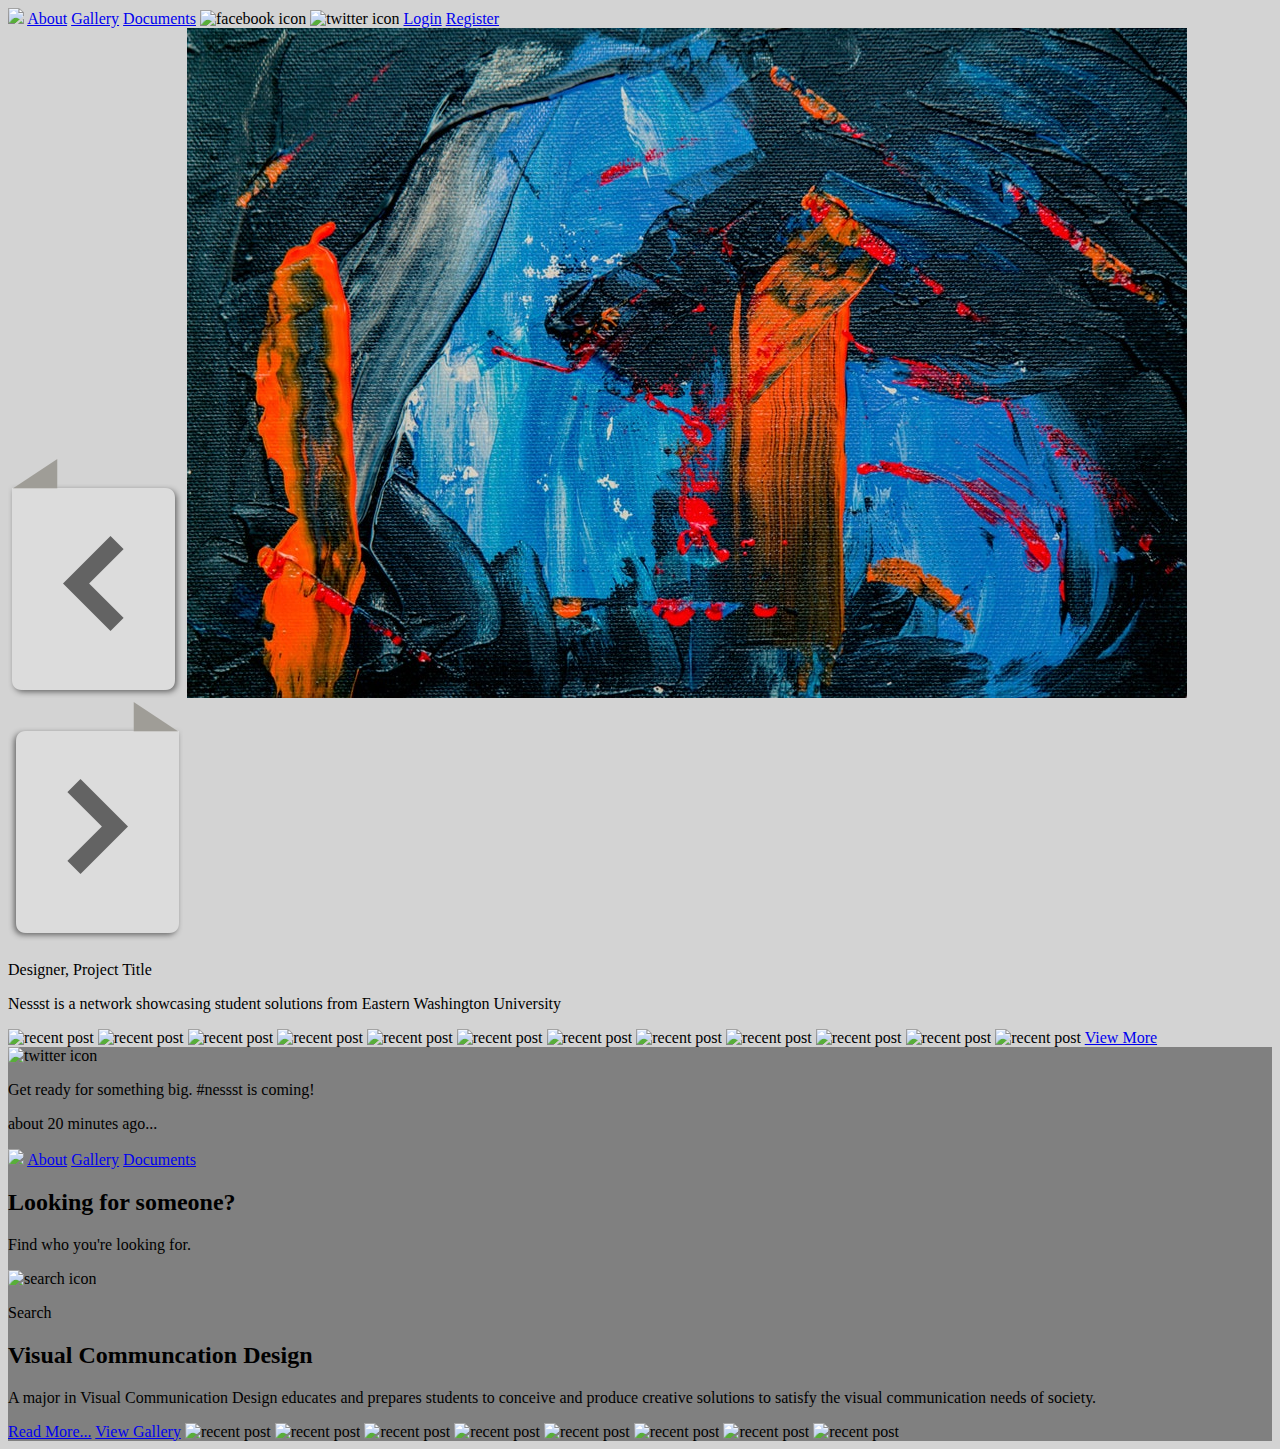
==== index.html @ 0b08597b "basics, just started css" ====
<!DOCTYPE html>
<html lang="en">
<head>
    <meta charset="UTF-8">
    <title>Nesst</title>
    <link rel="stylesheet" href="css/main.css">
</head>
<body>
    <nav>
        <img src="assets/logo.png">
        <a href="#">About</a>
        <a href="#">Gallery</a>
        <a href="#">Documents</a>
        <img src="assets/icons/facebook.png" alt="facebook icon">
        <img src="assets/icons/twitter.png" alt="twitter icon">
        <a href="#">Login</a>
        <a href="#">Register</a>
    </nav>
    <main>
        <img src="assets/arrows/left-arrow.png" alt="left arrow">
        <img src="assets/abstract-artwork.jpeg" alt="featured project slider">
        <img src="assets/arrows/right-arrow.png" alt="right arrow">
        <p>Designer, Project Title</p>
        <p>Nessst is a network showcasing student solutions from Eastern Washington University</p>
        <img src="#" alt="recent post">
        <img src="#" alt="recent post">
        <img src="#" alt="recent post">
        <img src="#" alt="recent post">
        <img src="#" alt="recent post">
        <img src="#" alt="recent post">
        <img src="#" alt="recent post">
        <img src="#" alt="recent post">
        <img src="#" alt="recent post">
        <img src="#" alt="recent post">
        <img src="#" alt="recent post">
        <img src="#" alt="recent post">
        <a href="#"> View More</a>
    </main>
    <footer>
        <img src="assets/icons/twitter.png" alt="twitter icon">
        <p>Get ready for something big. #nessst is coming!</p>
        <p>about 20 minutes ago...</p>
        <img src="assets/logo.png">
        <a href="#">About</a>
        <a href="#">Gallery</a>
        <a href="#">Documents</a>
        <h2>Looking for someone?</h2>
        <p>Find who you're looking for.</p>
        <img src="#" alt="search icon">
        <p>Search</p>
        <h2>Visual Communcation Design</h2>
        <p>A major in Visual Communication Design educates and prepares students to conceive and produce creative solutions to satisfy the visual communication needs of society.</p>
        <a href="#">Read More...</a>
        <a href="#"> View Gallery</a>
        <img src="#" alt="recent post">
        <img src="#" alt="recent post">
        <img src="#" alt="recent post">
        <img src="#" alt="recent post">
        <img src="#" alt="recent post">
        <img src="#" alt="recent post">
        <img src="#" alt="recent post">
        <img src="#" alt="recent post">
    </footer>
</body>
</html>
---- css/main.css ----
body {
    background-color: lightgrey;
}
footer {
    background-color: grey;
}
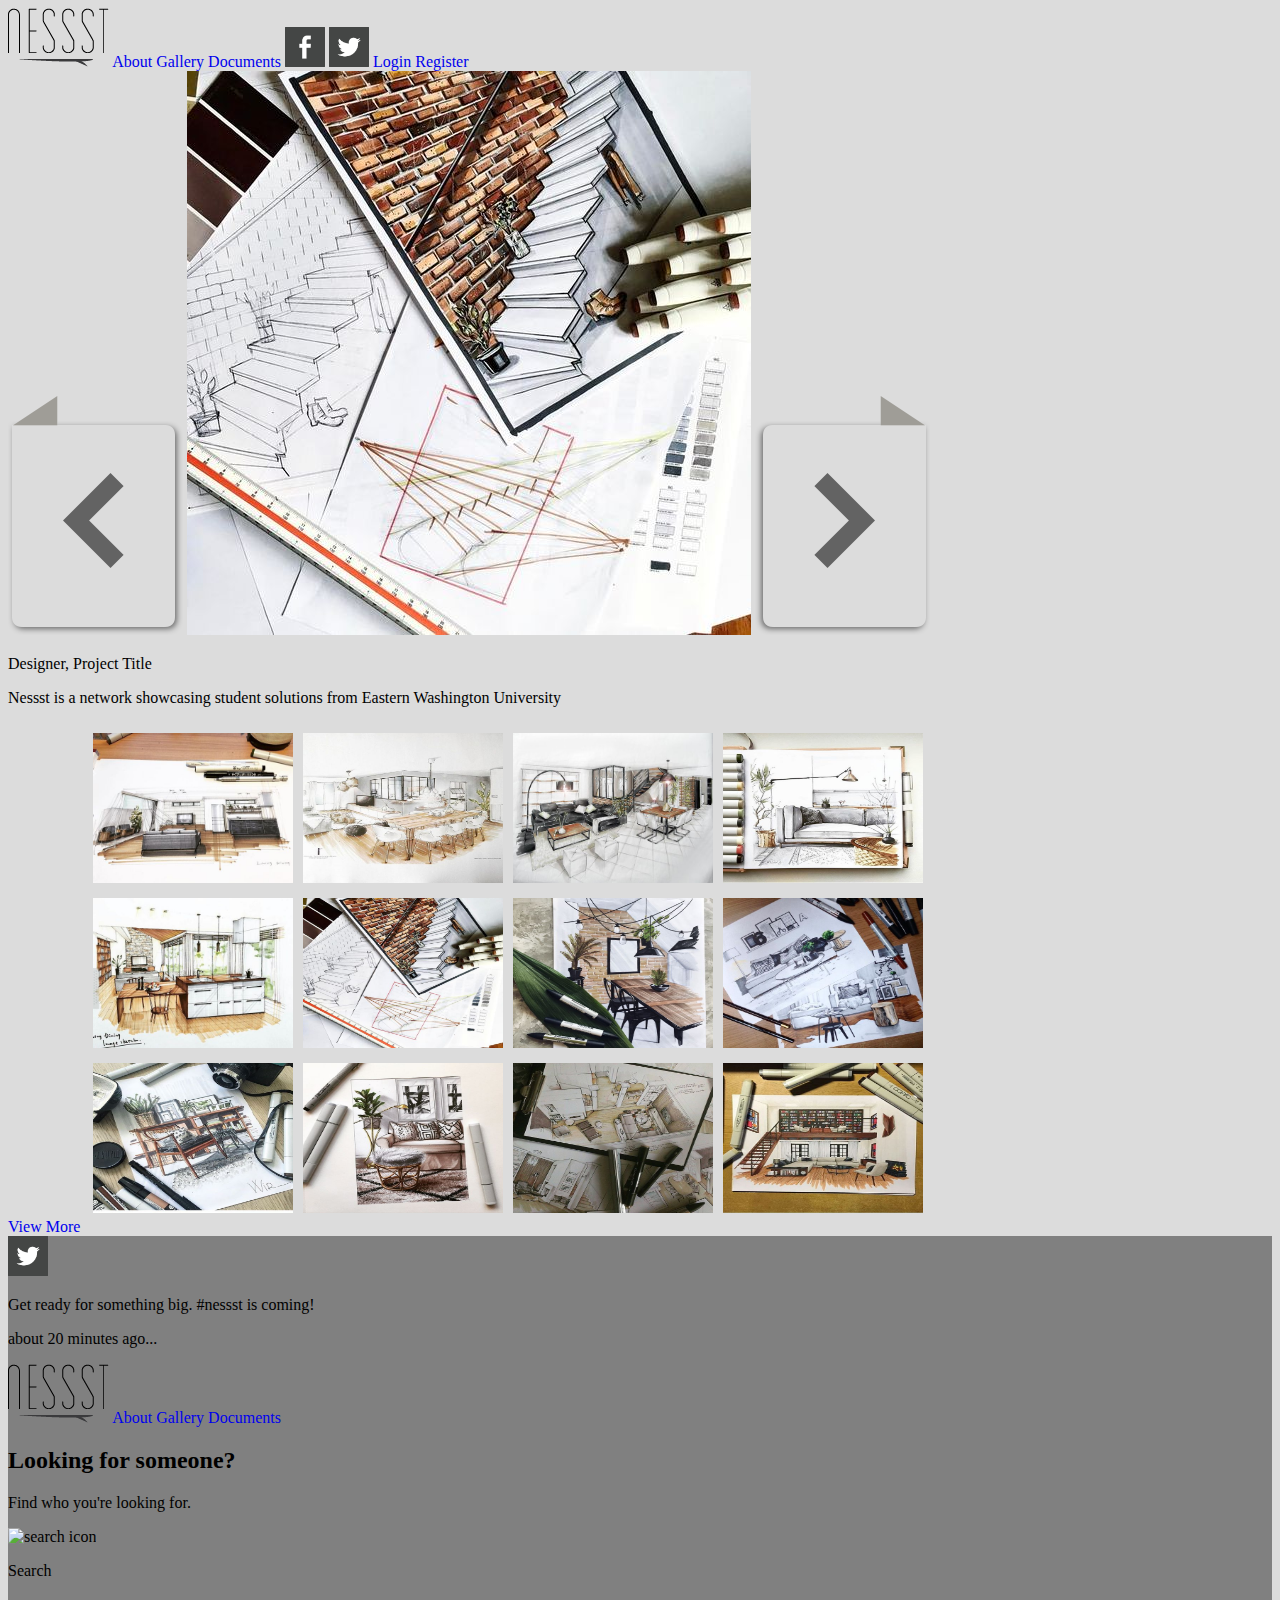
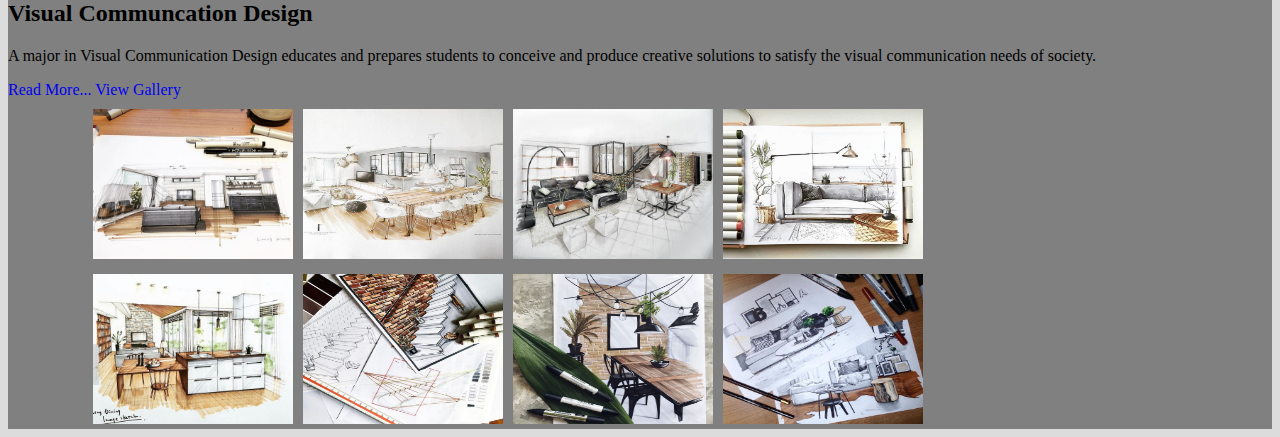
==== commit 7a32fd4c: "moved to thumbdrive, focused on flexbox images" ====
--- a/index.html
+++ b/index.html
@@ -11,33 +11,37 @@
         <a href="#">About</a>
         <a href="#">Gallery</a>
         <a href="#">Documents</a>
-        <img src="assets/icons/facebook.png" alt="facebook icon">
-        <img src="assets/icons/twitter.png" alt="twitter icon">
+        <img class="social" src="assets/icons/facebook.png" alt="facebook icon">
+        <img class="social" src="assets/icons/twitter.png" alt="twitter icon">
         <a href="#">Login</a>
         <a href="#">Register</a>
     </nav>
     <main>
         <img src="assets/arrows/left-arrow.png" alt="left arrow">
-        <img src="assets/abstract-artwork.jpeg" alt="featured project slider">
+        <!-- <div class="slider"> -->
+            <img src="assets/as6.jpg" alt="featured project slider">
+        <!-- </div> -->
         <img src="assets/arrows/right-arrow.png" alt="right arrow">
         <p>Designer, Project Title</p>
         <p>Nessst is a network showcasing student solutions from Eastern Washington University</p>
-        <img src="#" alt="recent post">
-        <img src="#" alt="recent post">
-        <img src="#" alt="recent post">
-        <img src="#" alt="recent post">
-        <img src="#" alt="recent post">
-        <img src="#" alt="recent post">
-        <img src="#" alt="recent post">
-        <img src="#" alt="recent post">
-        <img src="#" alt="recent post">
-        <img src="#" alt="recent post">
-        <img src="#" alt="recent post">
-        <img src="#" alt="recent post">
+        <div class="flex-container">
+            <img class="sketches" src="assets/as1.jpg" alt="recent post">
+            <img class="sketches" src="assets/as2.jpg" alt="recent post">
+            <img class="sketches" src="assets/as3.jpg" alt="recent post">
+            <img class="sketches" src="assets/as4.jpg" alt="recent post">
+            <img class="sketches" src="assets/as5.jpg" alt="recent post">
+            <img class="sketches" src="assets/as6.jpg" alt="recent post">
+            <img class="sketches" src="assets/as7.jpg" alt="recent post">
+            <img class="sketches" src="assets/as8.jpg" alt="recent post">
+            <img class="sketches" src="assets/as9.jpg" alt="recent post">
+            <img class="sketches" src="assets/as10.jpg" alt="recent post">
+            <img class="sketches" src="assets/as11.jpg" alt="recent post">
+            <img class="sketches" src="assets/as12.jpg" alt="recent post">
+        </div>
         <a href="#"> View More</a>
     </main>
     <footer>
-        <img src="assets/icons/twitter.png" alt="twitter icon">
+        <img class="social" src="assets/icons/twitter.png" alt="twitter icon">
         <p>Get ready for something big. #nessst is coming!</p>
         <p>about 20 minutes ago...</p>
         <img src="assets/logo.png">
@@ -52,14 +56,16 @@
         <p>A major in Visual Communication Design educates and prepares students to conceive and produce creative solutions to satisfy the visual communication needs of society.</p>
         <a href="#">Read More...</a>
         <a href="#"> View Gallery</a>
-        <img src="#" alt="recent post">
-        <img src="#" alt="recent post">
-        <img src="#" alt="recent post">
-        <img src="#" alt="recent post">
-        <img src="#" alt="recent post">
-        <img src="#" alt="recent post">
-        <img src="#" alt="recent post">
-        <img src="#" alt="recent post">
+        <div class="flex-container">
+        <img class="sketches" src="assets/as1.jpg" alt="recent post">
+        <img class="sketches" src="assets/as2.jpg" alt="recent post">
+        <img class="sketches" src="assets/as3.jpg" alt="recent post">
+        <img class="sketches" src="assets/as4.jpg" alt="recent post">
+        <img class="sketches" src="assets/as5.jpg" alt="recent post">
+        <img class="sketches" src="assets/as6.jpg" alt="recent post">
+        <img class="sketches" src="assets/as7.jpg" alt="recent post">
+        <img class="sketches" src="assets/as8.jpg" alt="recent post">
+        </div>
     </footer>
 </body>
 </html>--- a/css/main.css
+++ b/css/main.css
@@ -1,5 +1,44 @@
+.social {
+	height: 40px;
+}
 body {
-    background-color: lightgrey;
+    background-color: gainsboro;
+}
+a {
+	text-decoration: none;
+}
+ main {
+	margin: auto;
+ }
+ /* .slider {
+	display: block;
+	margin-left: auto;
+    margin-right: auto;
+	width: 30%;
+	background: white;
+ } */
+
+.flex-container {
+	width: 1000px;
+	padding: 0;
+	margin: 0;
+	display: flex;
+	flex-flow: row wrap;
+	justify-content: center;
+} 
+.sketches {
+	padding: 5px;
+	width: 200px;
+	height: 150px;
+	margin-top: 5px;
+}
+
+.button {
+	background: url('https://github.com/klopez10/web_1_project_2/blob/master/assets/textures/az_subtle.png?raw=true');
+	padding: 5px 70px;
+	background-color: gainsboro;
+	background-blend-mode: multiply;
+	color: white;
 }
 footer {
     background-color: grey;
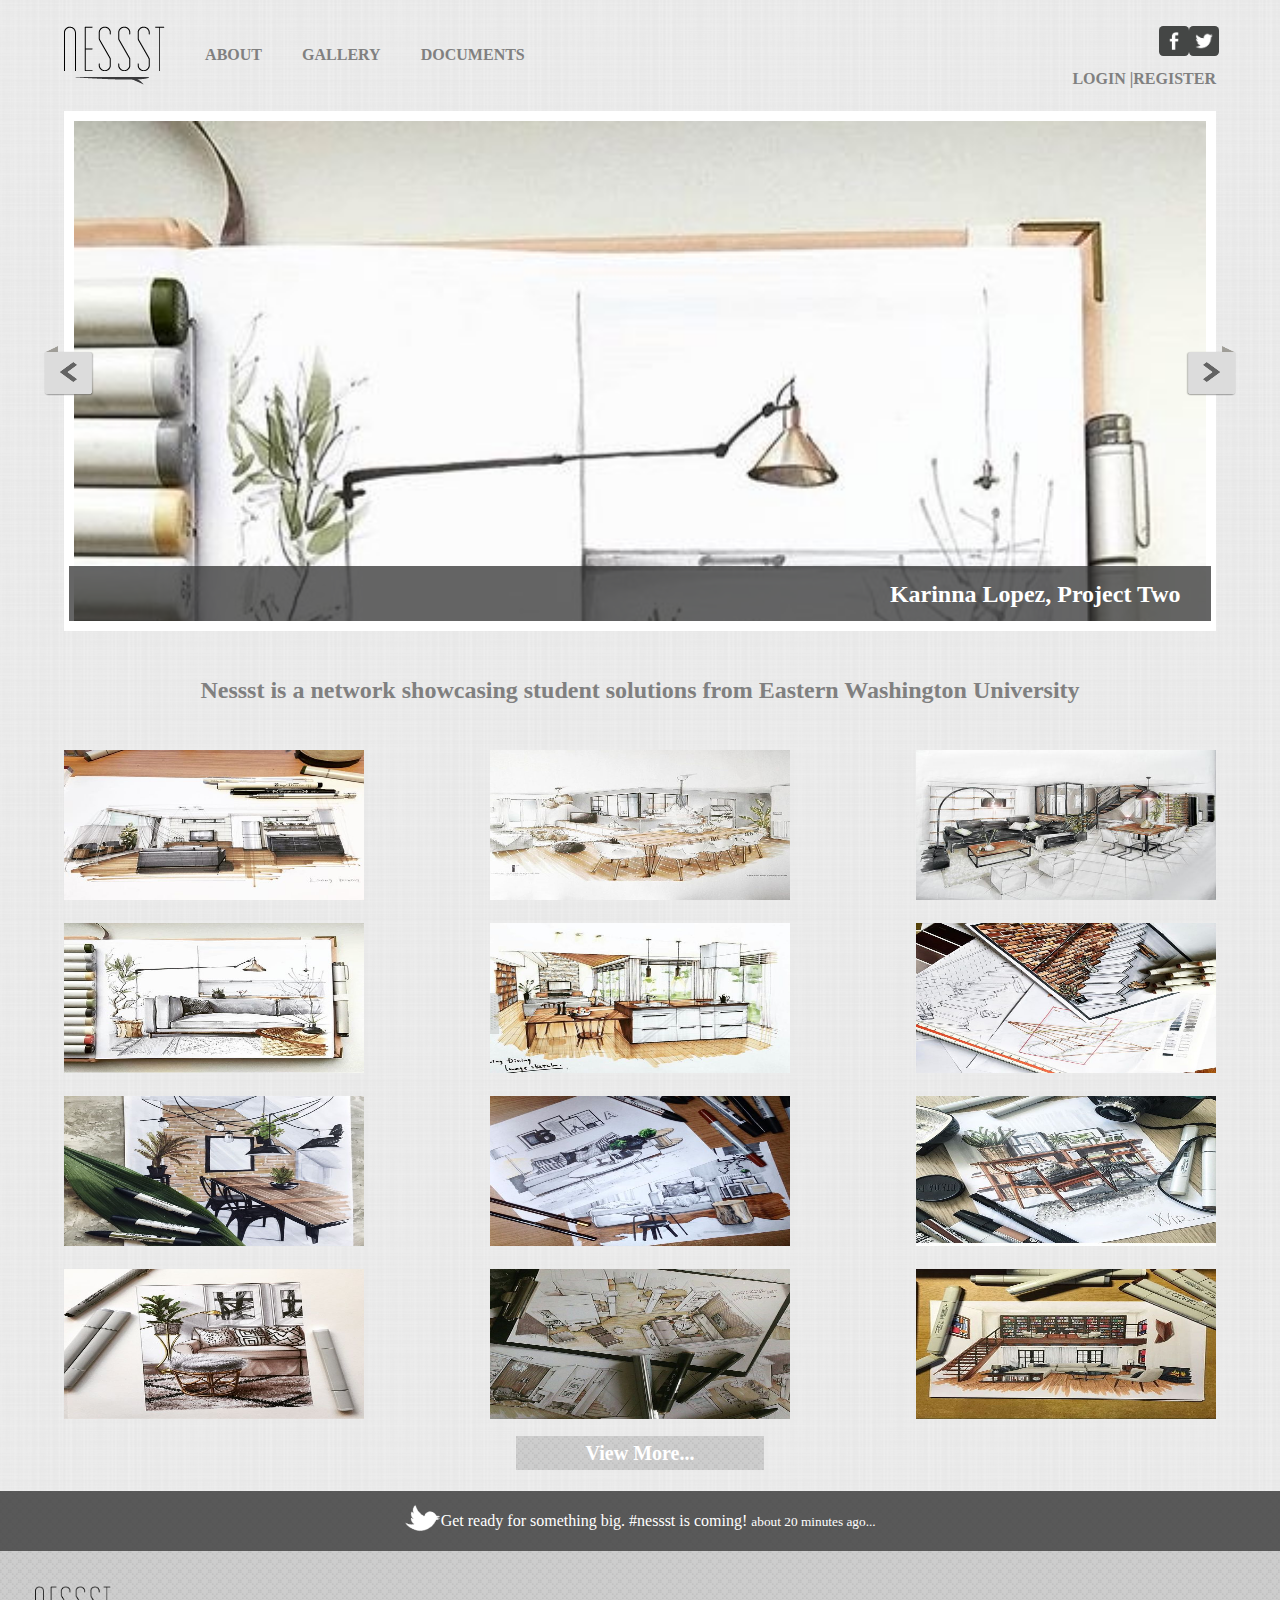
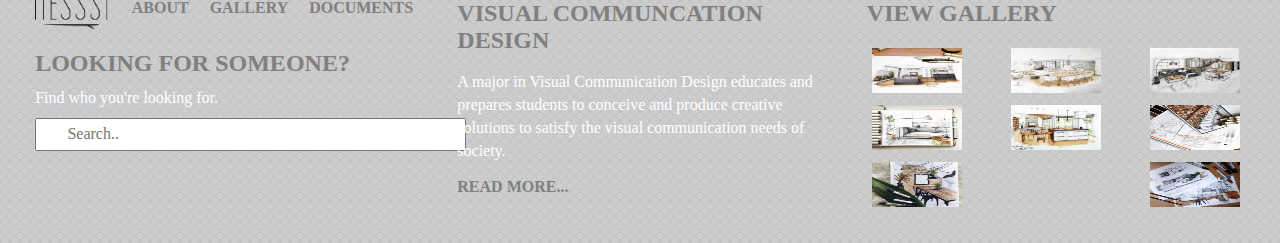
==== commit c050d3a3: "completed" ====
--- a/index.html
+++ b/index.html
@@ -6,66 +6,90 @@
     <link rel="stylesheet" href="css/main.css">
 </head>
 <body>
-    <nav>
-        <img src="assets/logo.png">
-        <a href="#">About</a>
-        <a href="#">Gallery</a>
-        <a href="#">Documents</a>
-        <img class="social" src="assets/icons/facebook.png" alt="facebook icon">
-        <img class="social" src="assets/icons/twitter.png" alt="twitter icon">
-        <a href="#">Login</a>
-        <a href="#">Register</a>
-    </nav>
     <main>
-        <img src="assets/arrows/left-arrow.png" alt="left arrow">
-        <!-- <div class="slider"> -->
-            <img src="assets/as6.jpg" alt="featured project slider">
-        <!-- </div> -->
-        <img src="assets/arrows/right-arrow.png" alt="right arrow">
-        <p>Designer, Project Title</p>
-        <p>Nessst is a network showcasing student solutions from Eastern Washington University</p>
-        <div class="flex-container">
-            <img class="sketches" src="assets/as1.jpg" alt="recent post">
-            <img class="sketches" src="assets/as2.jpg" alt="recent post">
-            <img class="sketches" src="assets/as3.jpg" alt="recent post">
-            <img class="sketches" src="assets/as4.jpg" alt="recent post">
-            <img class="sketches" src="assets/as5.jpg" alt="recent post">
-            <img class="sketches" src="assets/as6.jpg" alt="recent post">
-            <img class="sketches" src="assets/as7.jpg" alt="recent post">
-            <img class="sketches" src="assets/as8.jpg" alt="recent post">
-            <img class="sketches" src="assets/as9.jpg" alt="recent post">
-            <img class="sketches" src="assets/as10.jpg" alt="recent post">
-            <img class="sketches" src="assets/as11.jpg" alt="recent post">
-            <img class="sketches" src="assets/as12.jpg" alt="recent post">
-        </div>
-        <a href="#"> View More</a>
+        <nav>
+            <section class="website-nav">
+                <img src="assets/logo.png" alt="nesst logo">
+                <a href="#">About</a>
+                <a href="#">Gallery</a>
+                <a href="#">Documents</a>
+            </section>
+            <section class="social-nav">
+                <div class="social-websites">
+                    <a href="facebook.com"><img class="social-buttons" src="assets/icons/facebook.png" alt="facebook icon"></a>
+                    <a href="twitter.com"><img class="social-buttons" src="assets/icons/twitter.png" alt="twitter icon"></a>
+                </div>
+                <div class="website-login">
+                    <a href="#">Login |</a>
+                    <span><a href="#">Register</a></span>
+                </div>
+            </section>
+        </nav>
+        <header class="slide-gallery">
+            <img class="arrow" src="assets/arrows/left-arrow.png" alt="left arrow">
+            <h2 id="caption">Karinna Lopez, Project Two</h2>
+            <img class="arrow" src="assets/arrows/right-arrow.png" alt="right arrow">
+        </header>
+        <section class="main">
+            <h2 class="heading">Nessst is a network showcasing student solutions from Eastern Washington University</h2>
+            <div class="flex-container">
+                <img class="sketches" src="assets/as1.jpg" alt="recent post">
+                <img class="sketches" src="assets/as2.jpg" alt="recent post">
+                <img class="sketches" src="assets/as3.jpg" alt="recent post">
+                <img class="sketches" src="assets/as4.jpg" alt="recent post">
+                <img class="sketches" src="assets/as5.jpg" alt="recent post">
+                <img class="sketches" src="assets/as6.jpg" alt="recent post">
+                <img class="sketches" src="assets/as7.jpg" alt="recent post">
+                <img class="sketches" src="assets/as8.jpg" alt="recent post">
+                <img class="sketches" src="assets/as9.jpg" alt="recent post">
+                <img class="sketches" src="assets/as10.jpg" alt="recent post">
+                <img class="sketches" src="assets/as11.jpg" alt="recent post">
+                <img class="sketches" src="assets/as12.jpg" alt="recent post">
+            </div>
+            <div>
+                <a class="button" href="#">View More...</a>
+            </div>
+        </section>
     </main>
     <footer>
-        <img class="social" src="assets/icons/twitter.png" alt="twitter icon">
-        <p>Get ready for something big. #nessst is coming!</p>
-        <p>about 20 minutes ago...</p>
-        <img src="assets/logo.png">
-        <a href="#">About</a>
-        <a href="#">Gallery</a>
-        <a href="#">Documents</a>
-        <h2>Looking for someone?</h2>
-        <p>Find who you're looking for.</p>
-        <img src="#" alt="search icon">
-        <p>Search</p>
-        <h2>Visual Communcation Design</h2>
-        <p>A major in Visual Communication Design educates and prepares students to conceive and produce creative solutions to satisfy the visual communication needs of society.</p>
-        <a href="#">Read More...</a>
-        <a href="#"> View Gallery</a>
-        <div class="flex-container">
-        <img class="sketches" src="assets/as1.jpg" alt="recent post">
-        <img class="sketches" src="assets/as2.jpg" alt="recent post">
-        <img class="sketches" src="assets/as3.jpg" alt="recent post">
-        <img class="sketches" src="assets/as4.jpg" alt="recent post">
-        <img class="sketches" src="assets/as5.jpg" alt="recent post">
-        <img class="sketches" src="assets/as6.jpg" alt="recent post">
-        <img class="sketches" src="assets/as7.jpg" alt="recent post">
-        <img class="sketches" src="assets/as8.jpg" alt="recent post">
-        </div>
+        <section class="footer-heading">
+            <a href="twitter.com"><img class="social-buttons" src="assets/icons/bird.png" alt="twitter bird icon"></a>
+            <div id="footer-heading-spacing">
+                <p>Get ready for something big. #nessst is coming! <small>about 20 minutes ago...</small></p>
+            </div>
+        </section>
+        <section class="website-footer">
+            <nav class="website-footer-nav">
+                <div class="footer-main">
+                    <img src="assets/logo.png" alt="nesst logo" class="footer-logo">
+                    <a href="#">About</a>
+                    <a href="#">Gallery</a>
+                    <a href="#">Documents</a>
+                </div>
+                <div class="search">
+                    <h2>Looking for someone?</h2>
+                    <p>Find who you're looking for.</p>
+                    <input type="text" placeholder="Search..">
+                </div>
+            </nav>
+            <div class="middle">
+                <h2>Visual Communcation Design</h2>
+                <p>A major in Visual Communication Design educates and prepares students to conceive and produce creative solutions to satisfy the visual communication needs of society.</p>
+                <a href="#">Read More...</a>
+            </div>
+            <div class="gallery">
+                <a href="#"><h2>View Gallery</h2></a>
+                <div class="flex-container">
+                <img class="gallery-sketches" src="assets/as1.jpg" alt="recent post">
+                <img class="gallery-sketches" src="assets/as2.jpg" alt="recent post">
+                <img class="gallery-sketches" src="assets/as3.jpg" alt="recent post">
+                <img class="gallery-sketches" src="assets/as4.jpg" alt="recent post">
+                <img class="gallery-sketches" src="assets/as5.jpg" alt="recent post">
+                <img class="gallery-sketches" src="assets/as6.jpg" alt="recent post">
+                <img class="gallery-sketches" src="assets/as7.jpg" alt="recent post">
+                <img class="gallery-sketches" src="assets/as8.jpg" alt="recent post">
+            </div>
+        </section>
     </footer>
 </body>
 </html>--- a/css/main.css
+++ b/css/main.css
@@ -1,45 +1,196 @@
-.social {
-	height: 40px;
+@font-face {
+	font-family: museo;
+	src: url(assets/fonts/museo/museo-300-webfont.ttf);
 }
 body {
-    background-color: gainsboro;
+	font-family: museo;
+	font-size: 16px;
+	margin: 0;
+	background-image: url(../assets/textures/fabric_plaid.png);
+}
+main {
+	width: 90%;
+	margin: auto;
+}
+nav {
+	width: 100%;
+	margin: 2% 0;
+	text-transform: uppercase;
+	display: flex;
+	justify-content: space-between;
+}
+.website-nav {
+	width: 40%;
+	display: flex;
+	align-items: center;
+	justify-content: space-between;
 }
 a {
 	text-decoration: none;
+	color: grey;
+	font-weight: bold;
 }
- main {
-	margin: auto;
- }
- /* .slider {
-	display: block;
-	margin-left: auto;
-    margin-right: auto;
-	width: 30%;
-	background: white;
- } */
-
+.social-nav {
+	width: 20%;
+	display: flex;
+	justify-content: center;
+	flex-direction: column;
+}
+.social-websites {
+	display: flex;
+	justify-content: flex-end;
+}
+.social-buttons {
+	width: 30px;
+	border-radius: 20%;
+	padding: 10%;
+}
+.website-login {
+	display: flex;
+	justify-content: flex-end;
+	padding-top: 3%;
+}
+.slide-gallery {
+	height: 500px;
+	border: white solid 10px;
+	background-image: url(../assets/as4.jpg);
+	background-size: cover;
+	display: flex;
+	justify-content: space-between;
+	align-items: center;
+}
+.arrow {
+	width: 50px;
+	height: 50px;
+	margin: -30px;
+}
+#caption {
+	width: 95.5%;
+	height: 5%;
+	padding: 15px 30px;
+	margin: 0;
+	text-align: right;
+	background-color: rgb(50, 50, 50, .75);
+	color: white;
+	display: flex;
+	flex-direction: row-reverse;
+	align-self: flex-end;
+}
+.main {
+	color: grey;
+	text-align: center;
+	display: flex;
+	flex-direction: column;
+	align-items: center;
+}
+.heading {
+	margin: 4% auto;
+}
 .flex-container {
-	width: 1000px;
-	padding: 0;
-	margin: 0;
+	width: 100%;
 	display: flex;
-	flex-flow: row wrap;
-	justify-content: center;
-} 
+	justify-content: space-between;
+	align-items: center;
+	flex-wrap: wrap;
+}
 .sketches {
-	padding: 5px;
-	width: 200px;
+	width: 300px;
 	height: 150px;
-	margin-top: 5px;
+	margin-bottom: 2%;
 }
-
 .button {
-	background: url('https://github.com/klopez10/web_1_project_2/blob/master/assets/textures/az_subtle.png?raw=true');
-	padding: 5px 70px;
+	padding: 2.5% 70px;
+	color: white;
+	font-size: 20px;
+}
+.button, footer {
+	background: url(../assets/textures/az_subtle.png);
 	background-color: gainsboro;
 	background-blend-mode: multiply;
-	color: white;
 }
 footer {
-    background-color: grey;
+	color: grey;
+}
+.footer-heading {
+	height: 60px;
+	margin-top: 2%;
+	background-color: rgb(50, 50, 50, .75);
+	color: white;
+	display: flex;
+	justify-content: center;
+	align-items: center;
+}
+.footer-heading a {
+	transform: rotate(25deg);
+}
+#footer-heading-spacing {
+	margin-left: 0.5%;
+}
+.website-footer {
+	display: flex;
+	justify-content: space-between;
+	align-items: bottom;
+	padding: 10px;
+	padding-bottom: 2%;
+}
+.website-footer-nav {
+	display: flex;
+	flex-direction: column;
+	justify-content: flex-start;
+	width: 30%;
+	margin-left: 2%;
+}
+.footer-main {
+	width: 100%;
+	display: flex;
+	align-items: center;
+	justify-content: space-between;
+}
+.footer-logo {
+	width: 20%;
+}
+.search {
+	text-align: left;
+	margin: 0;
+}
+.search p {
+	margin-top: -2%;
+	color: white;
+	text-transform: none;
+}
+input {
+	padding: 1.5% 52% 1.5% 8%;
+	margin-top: -1.5%;
+	font-family: museo;
+	font-size: 16px;
+}
+.middle {
+	width: 30%;
+	margin-top: 1.5%;
+	margin-left: 1%;
+}
+.middle h2 {
+	text-transform: uppercase;
+}
+.middle p {
+	width: 98%;
+	color: white;
+	line-height: 23px;
+	margin-top: -1%;
+}
+.middle a {
+	text-transform: uppercase;
+}
+.gallery {
+	width: 30%;
+	margin-top: 1.5%;
+	margin-right: 2%;
+	text-transform: uppercase;
+}
+.gallery-sketches {
+	width: 90px;
+	height: 45px;
+	padding: 5px;
+	margin-top: -1%;
+	margin-bottom: 1.5%;
 }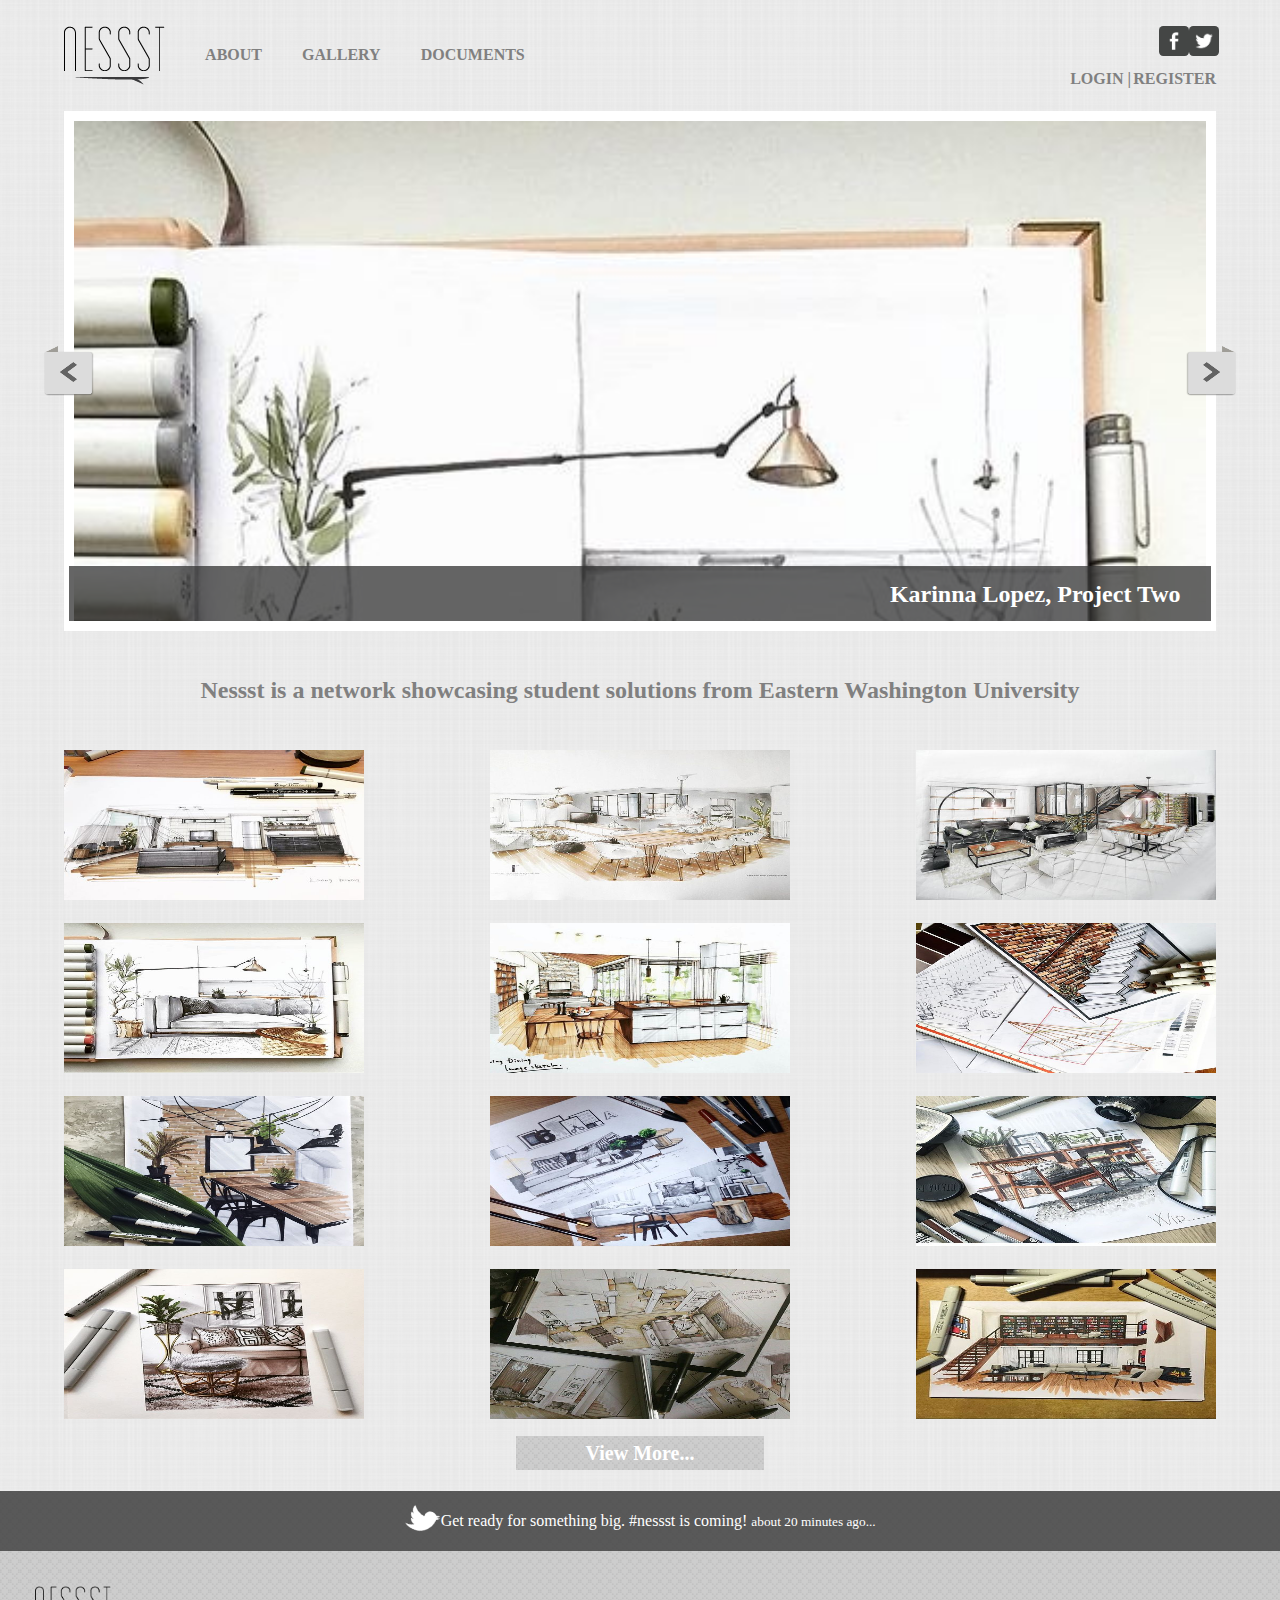
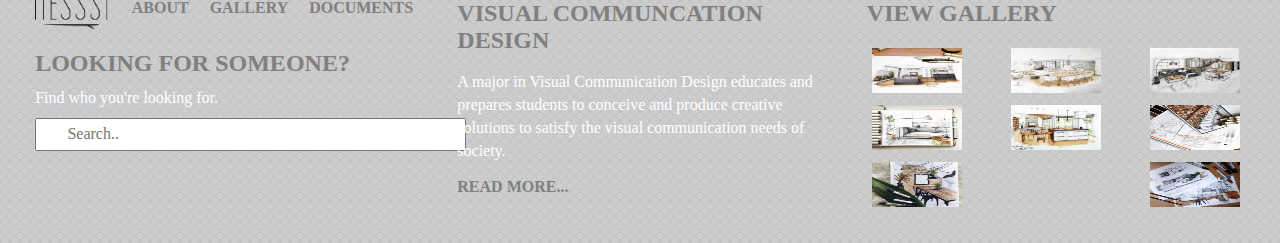
==== commit 12e34f80: "re-edited proejct title height" ====
--- a/index.html
+++ b/index.html
@@ -47,7 +47,7 @@
                 <img class="sketches" src="assets/as12.jpg" alt="recent post">
             </div>
             <div>
-                <a class="button" href="#">View More...</a>
+                <a class="button" href="student-detail_index.html">View More...</a>
             </div>
         </section>
     </main>
--- a/css/main.css
+++ b/css/main.css
@@ -49,6 +49,9 @@
 	display: flex;
 	justify-content: flex-end;
 	padding-top: 3%;
+}
+span {
+	margin-left: 1%;
 }
 .slide-gallery {
 	height: 500px;
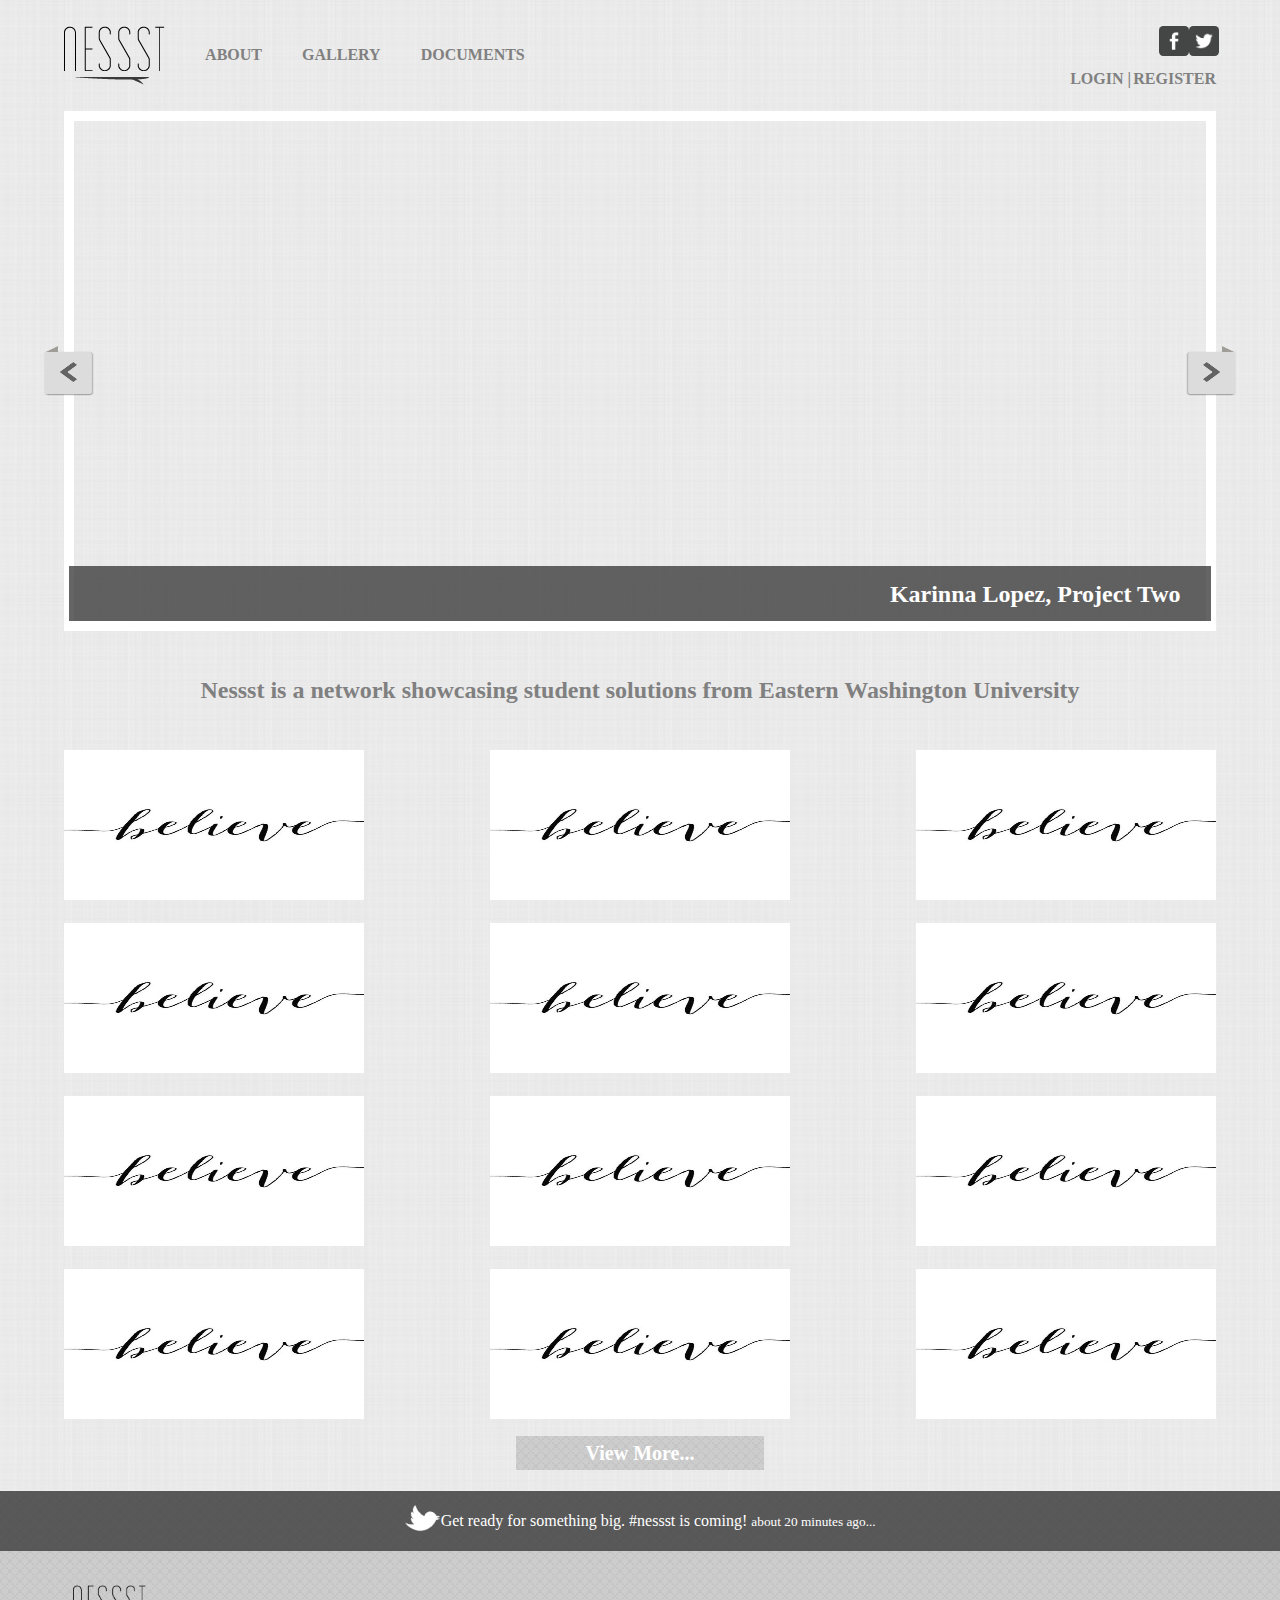
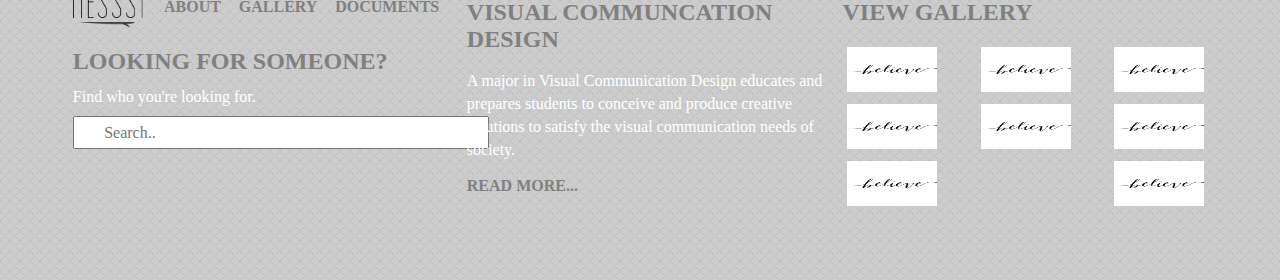
==== commit c9c62c5a: "photos added" ====
--- a/index.html
+++ b/index.html
@@ -33,21 +33,21 @@
         <section class="main">
             <h2 class="heading">Nessst is a network showcasing student solutions from Eastern Washington University</h2>
             <div class="flex-container">
-                <img class="sketches" src="assets/as1.jpg" alt="recent post">
-                <img class="sketches" src="assets/as2.jpg" alt="recent post">
-                <img class="sketches" src="assets/as3.jpg" alt="recent post">
-                <img class="sketches" src="assets/as4.jpg" alt="recent post">
-                <img class="sketches" src="assets/as5.jpg" alt="recent post">
-                <img class="sketches" src="assets/as6.jpg" alt="recent post">
-                <img class="sketches" src="assets/as7.jpg" alt="recent post">
-                <img class="sketches" src="assets/as8.jpg" alt="recent post">
-                <img class="sketches" src="assets/as9.jpg" alt="recent post">
-                <img class="sketches" src="assets/as10.jpg" alt="recent post">
-                <img class="sketches" src="assets/as11.jpg" alt="recent post">
-                <img class="sketches" src="assets/as12.jpg" alt="recent post">
+                <img class="sketches" src="assets/hl.jpg" alt="recent post">
+                <img class="sketches" src="assets/hl.jpg" alt="recent post">
+                <img class="sketches" src="assets/hl.jpg" alt="recent post">
+                <img class="sketches" src="assets/hl.jpg" alt="recent post">
+                <img class="sketches" src="assets/hl.jpg" alt="recent post">
+                <img class="sketches" src="assets/hl.jpg" alt="recent post">
+                <img class="sketches" src="assets/hl.jpg" alt="recent post">
+                <img class="sketches" src="assets/hl.jpg" alt="recent post">
+                <img class="sketches" src="assets/hl.jpg" alt="recent post">
+                <img class="sketches" src="assets/hl.jpg" alt="recent post">
+                <img class="sketches" src="assets/hl.jpg" alt="recent post">
+                <img class="sketches" src="assets/hl.jpg" alt="recent post">
             </div>
             <div>
-                <a class="button" href="student-detail_index.html">View More...</a>
+                <a class="button" href="https://klopez10.github.io/web_1_project_2/student-detail_index.html">View More...</a>
             </div>
         </section>
     </main>
@@ -80,14 +80,14 @@
             <div class="gallery">
                 <a href="#"><h2>View Gallery</h2></a>
                 <div class="flex-container">
-                <img class="gallery-sketches" src="assets/as1.jpg" alt="recent post">
-                <img class="gallery-sketches" src="assets/as2.jpg" alt="recent post">
-                <img class="gallery-sketches" src="assets/as3.jpg" alt="recent post">
-                <img class="gallery-sketches" src="assets/as4.jpg" alt="recent post">
-                <img class="gallery-sketches" src="assets/as5.jpg" alt="recent post">
-                <img class="gallery-sketches" src="assets/as6.jpg" alt="recent post">
-                <img class="gallery-sketches" src="assets/as7.jpg" alt="recent post">
-                <img class="gallery-sketches" src="assets/as8.jpg" alt="recent post">
+                <img class="gallery-sketches" src="assets/hl.jpg" alt="recent post">
+                <img class="gallery-sketches" src="assets/hl.jpg" alt="recent post">
+                <img class="gallery-sketches" src="assets/hl.jpg" alt="recent post">
+                <img class="gallery-sketches" src="assets/hl.jpg" alt="recent post">
+                <img class="gallery-sketches" src="assets/hl.jpg" alt="recent post">
+                <img class="gallery-sketches" src="assets/hl.jpg" alt="recent post">
+                <img class="gallery-sketches" src="assets/hl.jpg" alt="recent post">
+                <img class="gallery-sketches" src="assets/hl.jpg" alt="recent post">
             </div>
         </section>
     </footer>
--- a/css/main.css
+++ b/css/main.css
@@ -56,7 +56,7 @@
 .slide-gallery {
 	height: 500px;
 	border: white solid 10px;
-	background-image: url(../assets/as4.jpg);
+	background-image: url(../assets/sketch.jpeg);
 	background-size: cover;
 	display: flex;
 	justify-content: space-between;
@@ -134,7 +134,8 @@
 	justify-content: space-between;
 	align-items: bottom;
 	padding: 10px;
-	padding-bottom: 2%;
+	padding-bottom: 5%;
+	margin-left: 3%;
 }
 .website-footer-nav {
 	display: flex;
@@ -162,7 +163,7 @@
 	text-transform: none;
 }
 input {
-	padding: 1.5% 52% 1.5% 8%;
+	padding: 1.5% 50% 1.5% 8%;
 	margin-top: -1.5%;
 	font-family: museo;
 	font-size: 16px;
@@ -170,7 +171,8 @@
 .middle {
 	width: 30%;
 	margin-top: 1.5%;
-	margin-left: 1%;
+	margin-right: 0.5%;
+	margin-left: 2%;
 }
 .middle h2 {
 	text-transform: uppercase;
@@ -187,7 +189,7 @@
 .gallery {
 	width: 30%;
 	margin-top: 1.5%;
-	margin-right: 2%;
+	margin-right: 5%;
 	text-transform: uppercase;
 }
 .gallery-sketches {
